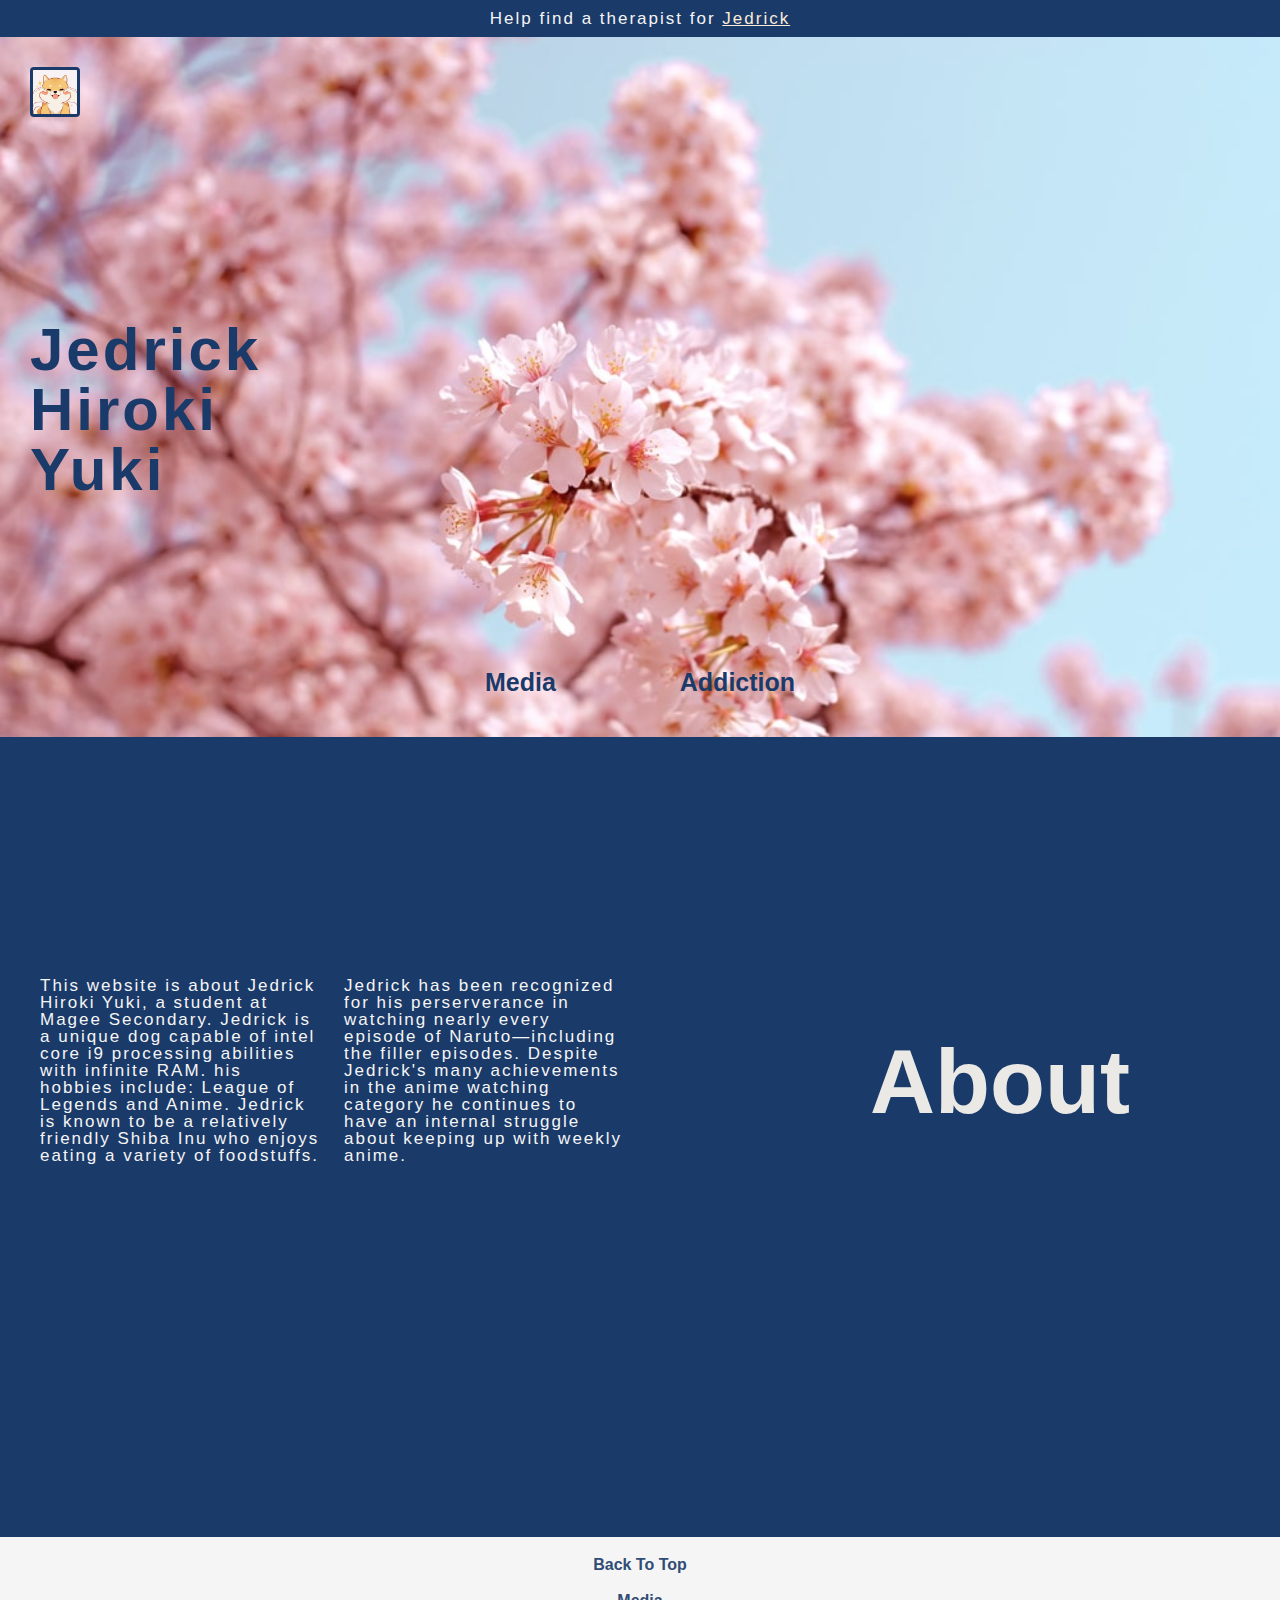
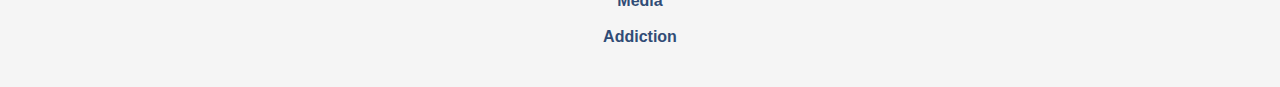
==== index.html @ e8ff5b77 "Add files via upload" ====
<!DOCTYPE html>
<html lang="en" dir="ltr">

<head>
  <meta charset="utf-8">
  <link rel="stylesheet" type="text/css" href="./resources/css/reset.css">
  <link rel="stylesheet" type="text/css" href="./resources/css/index.css">
  <title>Jedrick</title>
</head>

<body>
  <!--banner-->
  <p id="#top">Help find a therapist for <a href="https://www.psychologytoday.com/ca/therapists/video-game-addiction/bc/vancouver" target="_blank">Jedrick</a></p>
  <!--banner-->
  <div class="main">
    <div class="shiba-container">
      <img src="./resources/images/shiba.jpg">
    </div>
    <div class="container">
      <h1>
        Jedrick
        <br>
        Hiroki
        <br>
        Yuki
      </h1>
    </div>
    <nav class="nav">
      <ul>
        <li><a href="media.html">Media</a></li>
        <li><a href="addiction.html">Addiction</a></li>
      </ul>
    </nav>
  </div>
  <section>
    <p>This website is about Jedrick Hiroki Yuki, a student at Magee Secondary. 
      Jedrick is a unique dog capable of intel core i9 processing abilities with infinite RAM.
    his hobbies include: League of Legends and Anime. Jedrick is known to be a relatively
  friendly Shiba Inu who enjoys eating a variety of foodstuffs. 
    </p>
    <p>
      Jedrick has been recognized for his perserverance in watching nearly every episode of Naruto—including the filler episodes. Despite
Jedrick's many achievements in the anime watching category he continues to have an internal struggle
about keeping up with weekly anime.</p>
    <h1>About</h1>
    
  </section>
  <footer>
    <nav>
      <ul>
        <li><a href="#top">Back To Top</a></li>
        <li><a href="media.html">Media</a></li>
        <li><a href="addiction.html">Addiction</a></li>
      </ul>
    </nav>
  </footer>
</body>

</html>
---- resources/css/index.css ----
p {
  background-color: rgb(26, 58, 105);
  text-align: center;
  padding: 10px;
  letter-spacing: 2px;
  font-size: 17px;
  color: whitesmoke;
  font-family: Arial;
  
}

p a {
  color: antiquewhite;
}

p a:hover {
  color: whitesmoke;
}

/*main*/
.main {
  height: 700px;
  background-image: url(../images/sakura.jpg);
  background-size: cover;
}

.container {
  font-weight: bold;
  font-family: 'Avenir Next', sans-serif;
  color: rgb(26, 58, 105);
  font-size: 60px;
  margin: 170px 30px;
}

.container h1 {
  letter-spacing: 3px;
}

.shiba-container img {
  margin: 30px 30px;
  height: 50px;
  width: 50px;
  border-radius: 4px;
  border: 3px solid rgb(26, 58, 105);
 
}

.nav ul {
  list-style: none;
  text-align: center;
  


}

.nav li {
  margin: 0 60px;
  font-family: 'Avenir Next', sans-serif;
  color: whitesmoke;
  font-weight: bold;
  font-size: 25px;
  display: inline-block;
  position: relative;
  
}

.nav a {
  color:rgb(26, 58, 105);
  text-decoration: none;
}

.nav li a:hover {
  color: whitesmoke;
  transition-delay: 0.1s;
  -webkit-transition-delay: 0.1s;
}

/*main*/

/*about*/

section {
  background-color: rgb(26, 58, 105);
  height: 800px;
}

section h1 {
  color: rgb(234, 233, 229);
  font-size: 90px;
  font-family: 'Avenir Next', sans-serif;
  font-weight: bold;
  clear: both;
  float: right;
  z-index: 1;
  padding-right: 50px;
  position: relative;
  top: 300px;
  right: 100px;

}

section p {
  position: relative;
  top: 230px;
  left: 30px;
  z-index: 2;
  text-align: left;
  width: 300px;
  display: inline-block;
}

/*about*/

/*footer*/

footer {
  height: 150px;
  background-color: whitesmoke;
}

footer nav {
  text-align: center;
  font-family: 'Avenir Next', sans-serif;
  font-weight: bold;
  padding-top: 20px;
}

footer a {
  color: rgb(26, 58, 105);
  opacity: 0.9;
  text-decoration: none;
}

footer ul li {
  margin-bottom: 20px;
}

footer a:hover {
  color: rgb(26, 58, 105);
  opacity: 1;
}
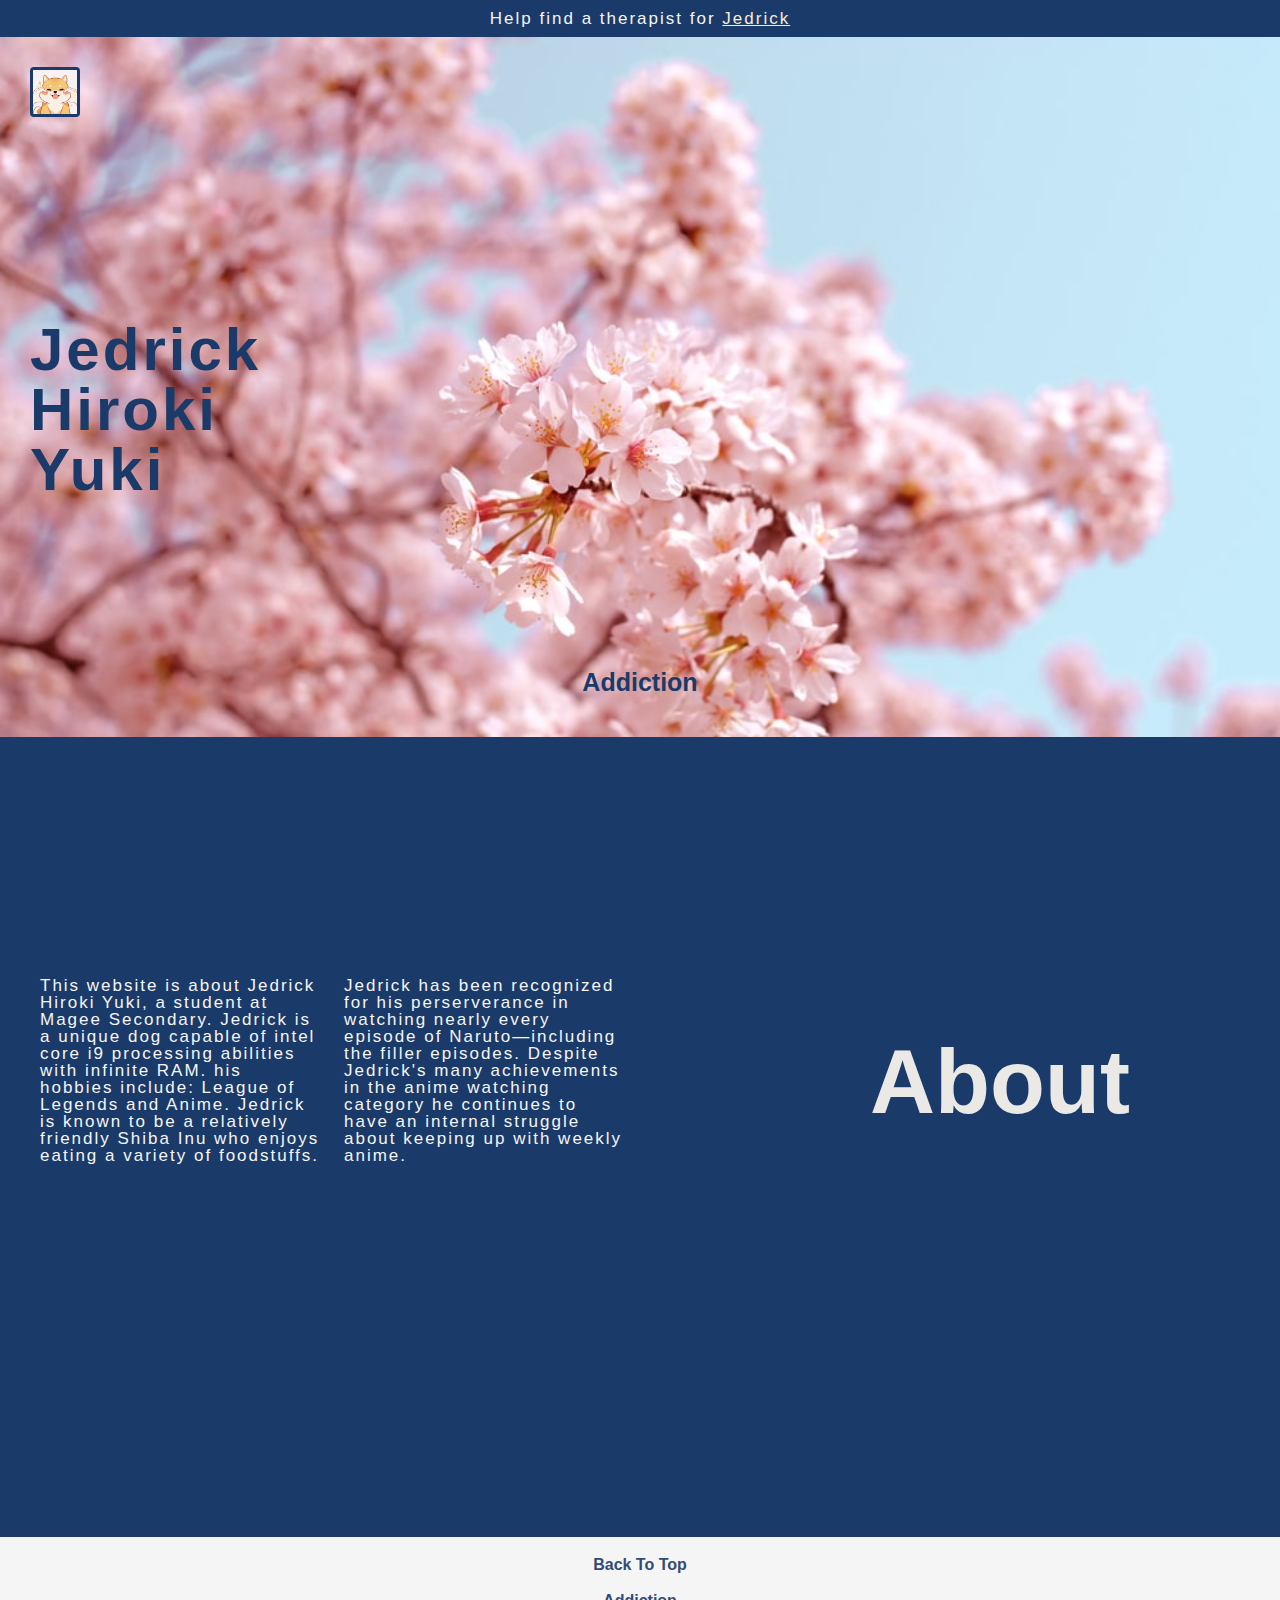
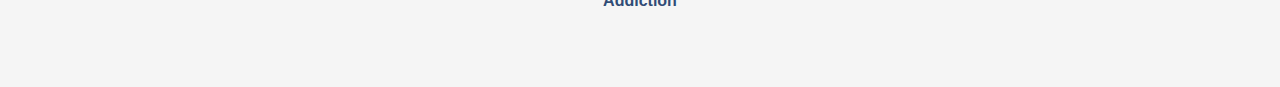
==== commit 2074c868: "Update index.html" ====
--- a/index.html
+++ b/index.html
@@ -3,6 +3,9 @@
 
 <head>
   <meta charset="utf-8">
+  <meta name="viewport" content="width=device-width,initial-scale=1,maximum-scale=1,user-scalable=no">
+  <meta http-equiv="X-UA-Compatible" content="IE=edge,chrome=1">
+  <meta name="HandheldFriendly" content="true">
   <link rel="stylesheet" type="text/css" href="./resources/css/reset.css">
   <link rel="stylesheet" type="text/css" href="./resources/css/index.css">
   <title>Jedrick</title>
@@ -27,7 +30,6 @@
     </div>
     <nav class="nav">
       <ul>
-        <li><a href="media.html">Media</a></li>
         <li><a href="addiction.html">Addiction</a></li>
       </ul>
     </nav>
@@ -49,7 +51,6 @@
     <nav>
       <ul>
         <li><a href="#top">Back To Top</a></li>
-        <li><a href="media.html">Media</a></li>
         <li><a href="addiction.html">Addiction</a></li>
       </ul>
     </nav>
